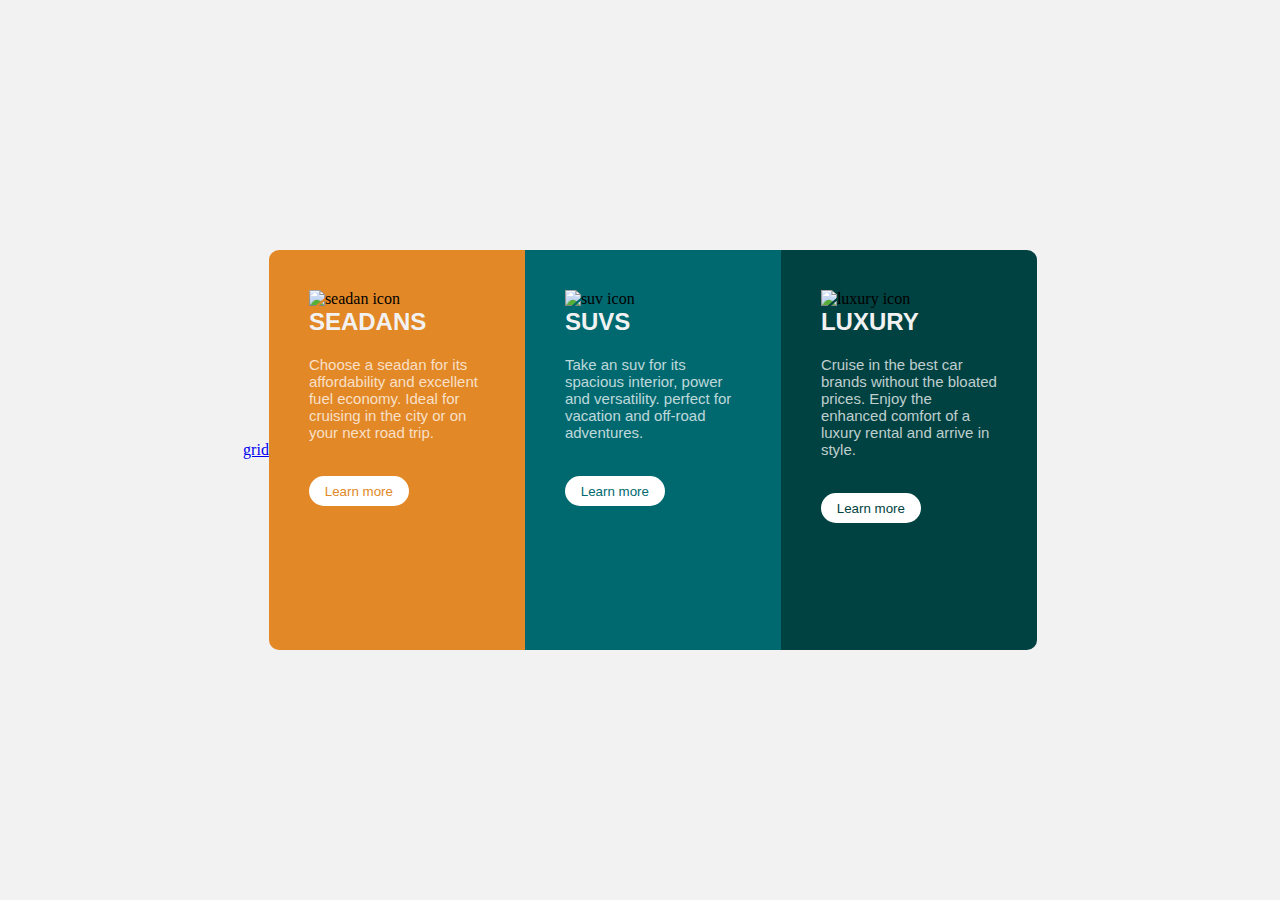
==== index.html @ 55a1ac65 "Rename Index.html to index.html" ====
<html lang="en">
  <head>
    <meta charset="UTF-8" />
    <meta http-equiv="X-UA-Compatible" content="IE=edge" />
    <meta name="viewport" content="width=device-width, initial-scale=1.0" />
    <title>flexbox</title>
    <link rel="stylesheet" href="flexbox.css">
    <link rel="icon" href="https://drive.google.com/uc?export=view&id=1n7vsX7NYfV2nISJIdErvdoyVd2ZmkFNz" type="image/png">
    
    <link rel="stylesheet" href="https://fonts.google.com/specimen/Big+Shoulders+Display">
    <link rel="stylesheet" href="https://fonts.google.com/specimen/Lexend+Deca">
  </head>

  <body>
    <main>
      <a href="grid.html">grid</a>
      <div id="container">
        <div id="seadans">
          <img src="https://drive.google.com/uc?export=view&id=10vu5uR8YGJD12JmTxjHkw925MF_5bOtv" alt="seadan icon">
          <h2>SEADANS</h2>

          <p>
            Choose a seadan for its affordability and excellent fuel economy.
            Ideal for cruising in the city or on your next road trip.
          </p>
          <button type="button">Learn more</button>
        </div>
        <div id="suvs">
          <img src="http://drive.google.com/uc?export=view&id=19xRLZm9wekF3KObP6yfBHEJQaxfJ7Y8w" alt="suv icon">
          <h2>SUVS</h2>
          <p>
            Take an suv for its spacious interior, power and versatility.
            perfect for vacation and off-road adventures.
          </p>
          <button type="button">Learn more</button>
        </div>
        <div id="luxury">
          <img src="http://drive.google.com/uc?export=view&id=12NSSr1DbXdPoR5HKkep7CC251X1laZdZ" alt="luxury icon">
          <h2>LUXURY</h2>
          <p>
            Cruise in the best car brands without the bloated prices. Enjoy the
            enhanced comfort of a luxury rental and arrive in style.
          </p>
          <button type="button">Learn more</button>
        </div>
      </div>
    </main>
  </body>
</html>
---- flexbox.css ----
*{
    margin: 0;
    padding: 0;
}

main{
    background-color:hsl(0, 0%, 95%);
    display: flex;
    height: 100vh;
    justify-content: center;
    align-items: center;
}

#container{
    /* margin: 10px auto; */
    display: flex;
    flex-direction: row;
    width: 60%;
    justify-content: center;
    align-content: center;
    height: 400px;
    border-radius: 15px;
}

button{
    background-color: white;
    width: 100px;
    border: none;
    height: 30px;
    border-radius: 20px;
}

h2{
    color: hsl(0, 0%, 95%);
    font-family:"Big Shoulders Display", sans-serif;
    font-weight: 700;
}

p{
    margin: 20px 0 35px 0;
    font-family:" Lexend Deca",sans-serif;
    font-weight: 400;
    color:  hsla(0, 0%, 100%, 0.75);
    font-size:15px;
}

#seadans>button:hover{
    background-color:  hsl(31, 77%, 52%);
    border: 1px solid white;
    color:white;
    cursor: pointer;
}

#seadans >button{
    color:  hsl(31, 77%, 52%);
}
#seadans{
    background-color:  hsl(31, 77%, 52%);
    padding: 40px;
    width: 33.33%;
    border-radius: 10px 0 0 10px;
}

#suvs>button:hover{
    background-color:  hsl(184, 100%, 22%);
    border: 1px solid white;
    color:white;
    cursor: pointer;
}

#suvs>button{
    color:  hsl(184, 100%, 22%);
}
#suvs{
    background-color:  hsl(184, 100%, 22%);
    padding: 40px;
    width: 33.33%;
}

#luxury>button{
    color:hsl(179, 100%, 13%) ;
}

#luxury>button:hover{
    background-color:  hsl(179, 100%, 13%) ;
    border: 1px solid white;
    color:white;
    cursor: pointer;
}
#luxury{
    width: 33.33%;
    background-color:hsl(179, 100%, 13%) ;
    padding: 40px;
    border-radius: 0 10px 10px 0;
}
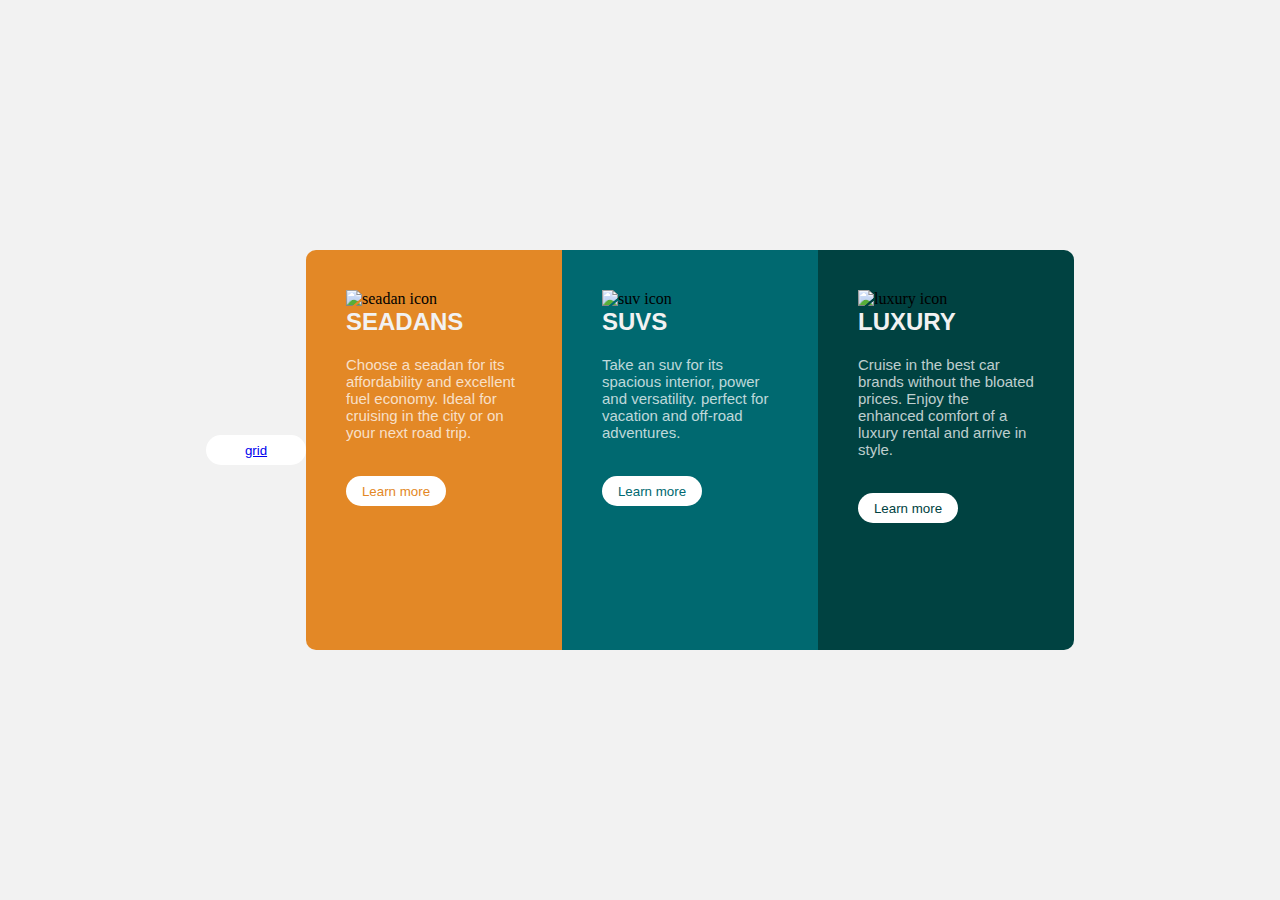
==== commit bcb82a95: "" ====
--- a/index.html
+++ b/index.html
@@ -13,7 +13,7 @@
 
   <body>
     <main>
-      <a href="grid.html">grid</a>
+      <button><a href="grid.html">grid</a></button>
       <div id="container">
         <div id="seadans">
           <img src="https://drive.google.com/uc?export=view&id=10vu5uR8YGJD12JmTxjHkw925MF_5bOtv" alt="seadan icon">
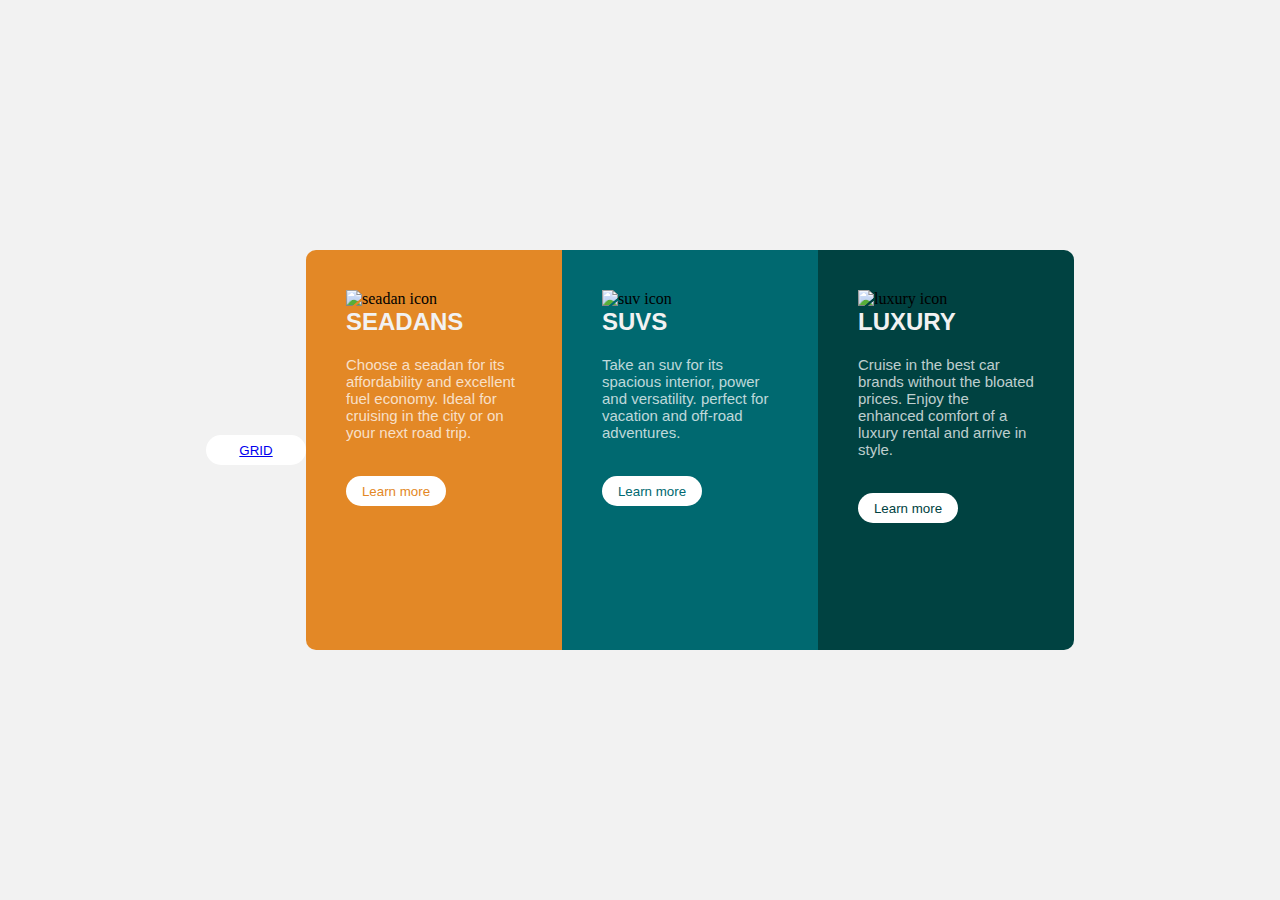
==== commit 51e17dc7: "." ====
--- a/index.html
+++ b/index.html
@@ -13,7 +13,7 @@
 
   <body>
     <main>
-      <button><a href="grid.html">grid</a></button>
+      <button><a href="grid.html">GRID</a></button>
       <div id="container">
         <div id="seadans">
           <img src="https://drive.google.com/uc?export=view&id=10vu5uR8YGJD12JmTxjHkw925MF_5bOtv" alt="seadan icon">
--- a/flexbox.css
+++ b/flexbox.css
@@ -6,6 +6,7 @@
 main{
     background-color:hsl(0, 0%, 95%);
     display: flex;
+    flex-direction: row;
     height: 100vh;
     justify-content: center;
     align-items: center;
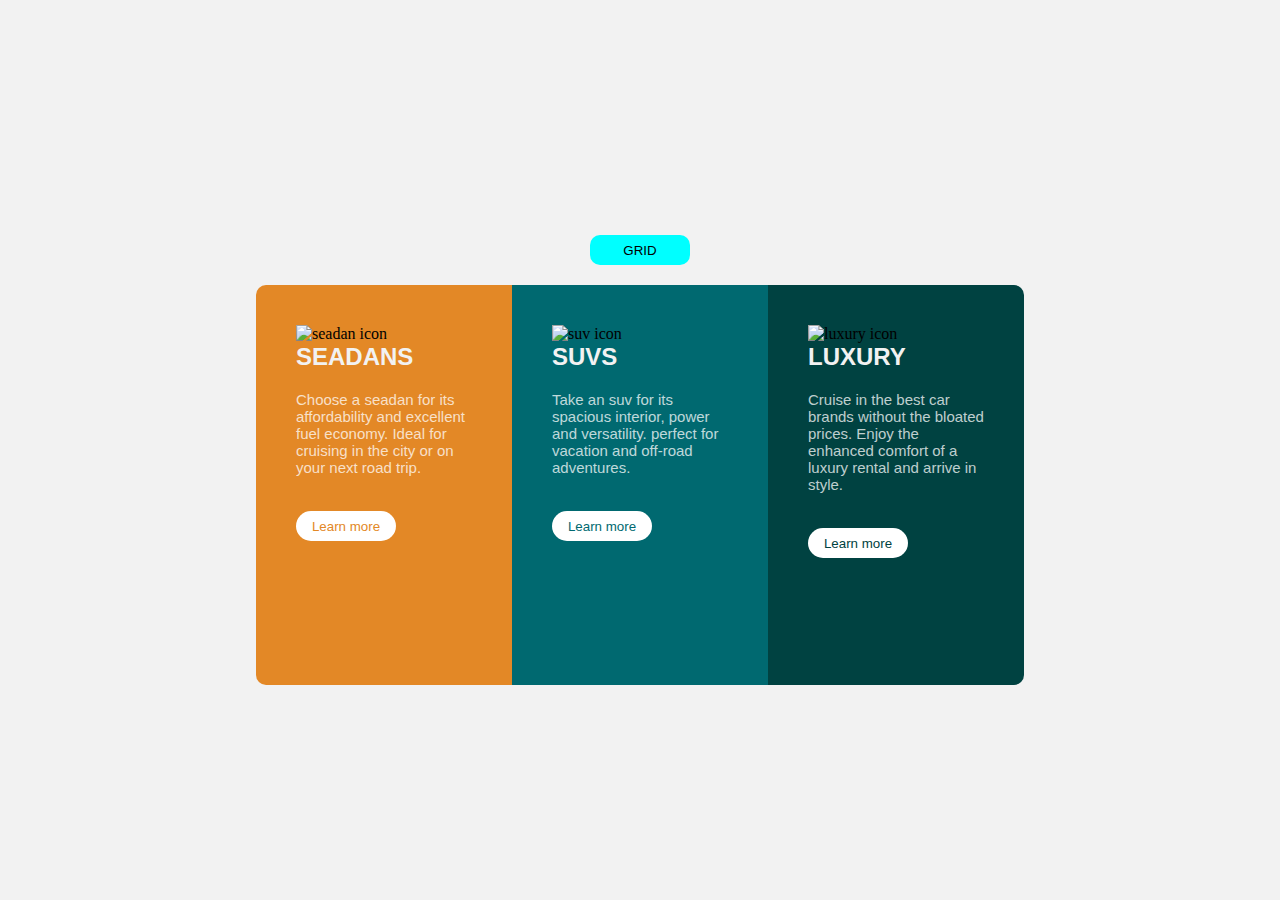
==== commit 4c12f9cd: "." ====
--- a/index.html
+++ b/index.html
@@ -13,7 +13,7 @@
 
   <body>
     <main>
-      <button><a href="grid.html">GRID</a></button>
+      <button id="grid"><a href="grid.html">GRID</a></button>
       <div id="container">
         <div id="seadans">
           <img src="https://drive.google.com/uc?export=view&id=10vu5uR8YGJD12JmTxjHkw925MF_5bOtv" alt="seadan icon">
--- a/flexbox.css
+++ b/flexbox.css
@@ -6,10 +6,10 @@
 main{
     background-color:hsl(0, 0%, 95%);
     display: flex;
-    flex-direction: row;
     height: 100vh;
     justify-content: center;
     align-items: center;
+    flex-direction: column;
 }
 
 #container{
@@ -21,6 +21,13 @@
     align-content: center;
     height: 400px;
     border-radius: 15px;
+}
+#grid, a{
+    margin: 20px;
+    text-decoration: none;
+    background: aqua;
+    color: black;
+    border-radius: 10px;
 }
 
 button{
